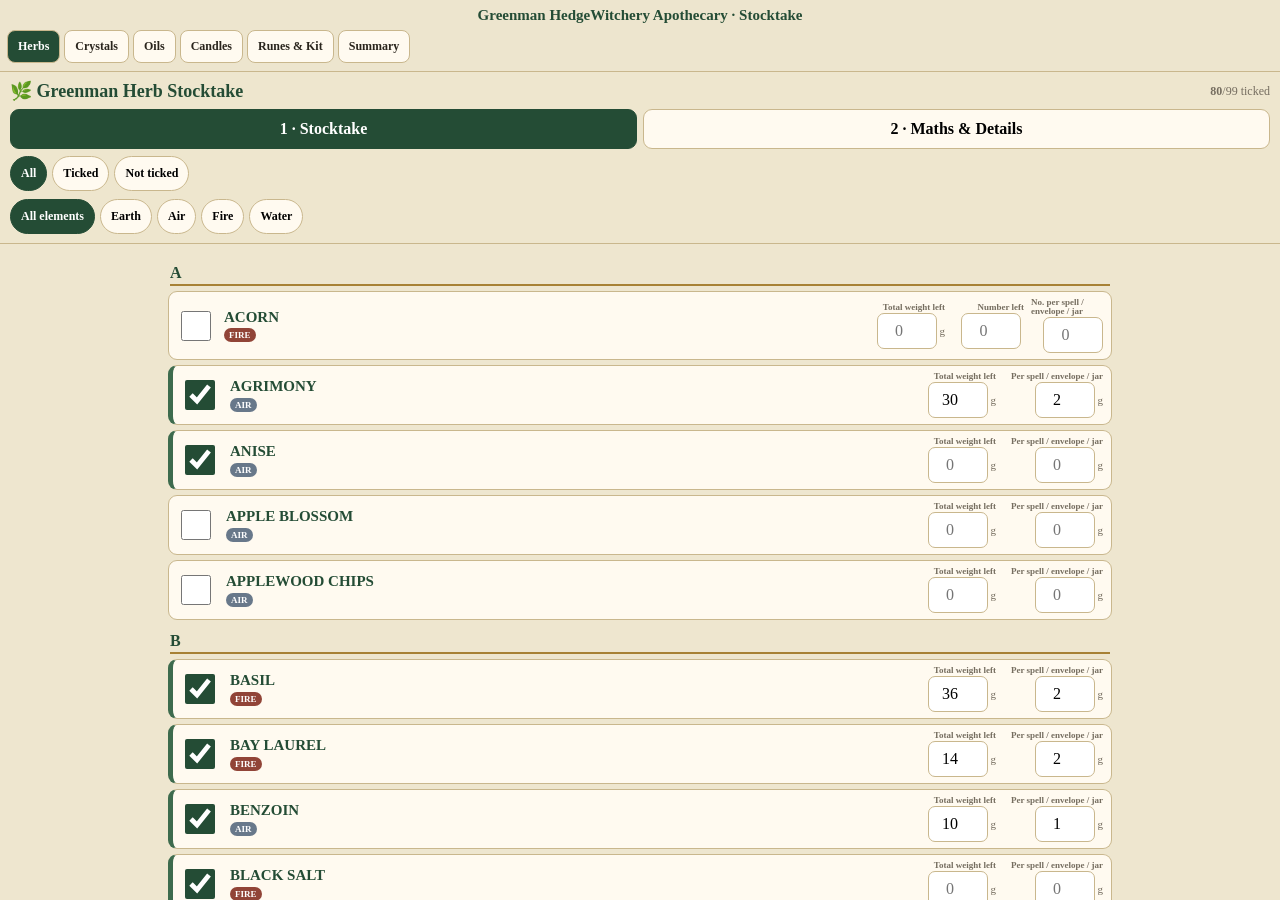
==== stocktake/GREENMAN_HEDGEWITCHERY_APOTHECARY_STOCKTAKE_CORRECT_V8.html @ f311dcf3 "Add corrected Stocktake V8 source" ====
<!doctype html>
<html lang="en"><head>
<meta charset="utf-8">
<meta name="viewport" content="width=device-width,initial-scale=1,viewport-fit=cover">
<title>Greenman HedgeWitchery Apothecary Stocktake</title>
<style>
:root{--bg:#eee6cf;--paper:#fffaf0;--green:#244c35;--line:#c9b78d;--muted:#756d5f}
*{box-sizing:border-box}html,body{height:100%;margin:0;background:var(--bg);font-family:Georgia,serif;color:#29241c}
#outer{height:100%;display:flex;flex-direction:column}
.outerbar{background:#eee6cff7;border-bottom:1px solid var(--line);padding:7px;z-index:30}
.brand{font-weight:bold;color:var(--green);font-size:15px;text-align:center;margin-bottom:6px}
.outertabs{display:flex;gap:4px;overflow-x:auto;padding-bottom:1px}
.outertabs button{flex:0 0 auto;padding:8px 10px;border:1px solid var(--line);border-radius:8px;background:var(--paper);font:700 12px Georgia,serif;color:#29241c}
.outertabs button.on{background:var(--green);color:white}
.framewrap{flex:1;min-height:0}
iframe{border:0;width:100%;height:100%;display:none;background:var(--bg)}
iframe.on{display:block}
#summary{display:none;overflow:auto;height:100%;padding:8px;max-width:1180px;margin:auto;width:100%}
#summary.on{display:block}
.sumhead{position:sticky;top:0;background:var(--bg);padding:3px 0 8px;z-index:5}
.sumhead h2{font-size:18px;color:var(--green);margin:0 0 6px}
.sumfilters{display:flex;gap:5px;overflow:auto}
.sumfilters button{padding:6px 9px;border:1px solid var(--line);border-radius:7px;background:var(--paper);font:700 11px Georgia}
.sumfilters button.on{background:var(--green);color:white}
.valueTotals{display:grid;grid-template-columns:repeat(4,minmax(0,1fr));gap:6px;margin:0 0 8px}
.valueBox{background:var(--paper);border:1px solid var(--line);border-radius:9px;padding:8px}
.valueBox span{display:block;font-size:10px;color:var(--muted)}
.valueBox strong{display:block;color:var(--green);font-size:17px;margin-top:2px}
.valueBox.grand{border:2px solid var(--green)}
.valueBox small{display:block;color:var(--muted);font-size:9px;margin-top:2px}
.tablewrap{overflow:auto;border:1px solid var(--line);border-radius:9px;background:var(--paper)}
table{border-collapse:collapse;width:100%;min-width:980px}
th,td{padding:7px;border-bottom:1px solid #dfd1b1;font-size:12px;text-align:left}
th{background:#e7ddc4;color:var(--green);position:sticky;top:54px;z-index:2}
tr:nth-child(even) td{background:#fbf5e7}
td b{color:var(--green)}
.small{font-size:10px;color:var(--muted)}
.supplier a{color:var(--green);font-weight:bold;text-decoration:none}
@media(max-width:700px){.valueTotals{grid-template-columns:repeat(2,minmax(0,1fr))}}
</style></head><body>
<div id="outer">
 <div class="outerbar">
  <div class="brand">Greenman HedgeWitchery Apothecary · Stocktake</div>
  <div class="outertabs">
   <button class="on" data-page="herbs">Herbs</button>
   <button data-page="crystals">Crystals</button>
   <button data-page="oils">Oils</button>
   <button data-page="candles">Candles</button>
   <button data-page="rest">Runes & Kit</button>
   <button data-page="summary">Summary</button>
  </div>
 </div>
 <div class="framewrap">
  <iframe id="f-herbs" class="on"></iframe>
  <iframe id="f-crystals"></iframe>
  <iframe id="f-oils"></iframe>
  <iframe id="f-candles"></iframe>
  <iframe id="f-rest"></iframe>
  <section id="summary">
   <div class="sumhead"><h2>Stock Summary</h2><div class="sumfilters" id="sumfilters"></div></div>
   <div id="valueTotals" class="valueTotals"></div>
   <div class="tablewrap"><table><thead><tr>
    <th>Item</th><th>Section</th><th>Stock in hand</th><th>Stall stock</th>
    <th>Online stock</th><th>Online spells</th><th>Cost per spell</th><th>Stock value</th><th>Supplier</th>
   </tr></thead><tbody id="sumrows"></tbody></table></div>
  </section>
 </div>
</div>
<script>
const PAGES={"herbs":"[base64]/[base64]/[base64]/IsKjIit2LnRvRml4ZWQoMik6IuKAlCJ9CmZ1bmN0aW9uIHdob2xlKHYpe3JldHVybiBOdW1iZXIuaXNGaW5pdGUodik/[base64]/[base64]/[base64]/[base64]/[base64]/YmFnQ291bnQvdW5pdENvdW50Ok5hTiwKICAgICBzcGVsbENvc3Q6TnVtYmVyLmlzRmluaXRlKGNvc3RQZXJJdGVtKSYmdW5pdENvdW50PjA/Y29zdFBlckl0ZW0qdW5pdENvdW50Ok5hTiwKICAgICBncmFtc1Blckl0ZW0sCiAgICAgZ3JhbXNQZXJTcGVsbDpOdW1iZXIuaXNGaW5pdGUoZ3JhbXNQZXJJdGVtKSYmdW5pdENvdW50PjA/[base64]/[base64]/[base64]/[base64]/[base64]/[base64]/[base64]/[base64]/[base64]/[base64]/TWF0aC5mbG9vcihjLnNwZWxsc1N0b2NrKToiIixOdW1iZXIuaXNGaW5pdGUoYy5zcGVsbHNCYWcpP01hdGguZmxvb3IoYy5zcGVsbHNCYWcpOiIiLAogIE51bWJlci5pc0Zpbml0ZShjLnNwZWxsQ29zdCk/[base64]","crystals":"[base64]/[base64]/[base64]/[base64]/[base64]/[base64]/[base64]/[base64]/[base64]/[base64]/[base64]/[base64]/[base64]/IllFUyI6IiIsYy5uYW1lLGMuZWxlbWVudCxjLmxhdGluLHgud2VpZ2h0TGVmdCx4LmNvdW50TGVmdCx4LmJ1eUNvc3QseC5iYWdXZWlnaHQseC5iYWdDb3VudCwKICBOdW1iZXIuaXNGaW5pdGUoei5jb3N0UGVyRyk/[base64]/[base64]/[base64]","oils":"[base64]/[base64]/[base64]/[base64]/[base64]/[base64]/[base64]/[base64]/TWF0aC5mbG9vcihjLnBvcnRpb25zQm91Z2h0KToiIixOdW1iZXIuaXNGaW5pdGUoYy5jb3N0UG9ydGlvbik/[base64]","candles":"[base64]/[base64]/[base64]/[base64]/[base64]/[base64]","rest":"[base64]/[base64]/[base64]/[base64]/[base64]/[base64]/[base64]"};
function decode64(s){const b=atob(s),a=new Uint8Array(b.length);for(let i=0;i<b.length;i++)a[i]=b.charCodeAt(i);return new TextDecoder().decode(a)}
Object.keys(PAGES).forEach(k=>{const f=document.getElementById('f-'+k),d=f.contentDocument;d.open();d.write(decode64(PAGES[k]));d.close();});

let current='herbs',sumCat='All',syncBusy=false;
const SPLIT_KEY='gm_hw_stocktake_split_v5';
const WILD_KEY='gm_admin_stock_v1';
const WILD_LOG='gm_stock_deduction_log';
let split;try{split=JSON.parse(localStorage.getItem(SPLIT_KEY)||'{}')||{}}catch(e){split={}}
function saveSplit(){localStorage.setItem(SPLIT_KEY,JSON.stringify(split))}
function N(v){const n=parseFloat(v);return Number.isFinite(n)?n:0}
function F(v){const n=parseFloat(v);return Number.isFinite(n)?n:NaN}
function M(v){return Number.isFinite(v)?'£'+v.toFixed(v<0.1?3:2):'—'}
function Q(v,u,extra){if(!Number.isFinite(v))return'—';let s=(Math.round(v*1000)/1000).toLocaleString();return s+(u?' '+u:'')+(extra?' · '+extra:'')}
function norm(s){return String(s||'').toLowerCase().replace(/[^a-z0-9]+/g,' ').trim()}
function wildwoodMode(){try{const m=String(localStorage.getItem('gm_app_mode')||'').toLowerCase();return m==='master'||localStorage.getItem('gm_master_mode')==='1';}catch(e){return false}}
function frameApi(k){try{return document.getElementById('f-'+k).contentWindow.__stockAPI||null}catch(e){return null}}
function readWild(){try{const x=JSON.parse(localStorage.getItem(WILD_KEY)||'{}');return x&&typeof x==='object'?x:{}}catch(e){return {}}}
function writeWild(w){try{localStorage.setItem(WILD_KEY,JSON.stringify(w))}catch(e){}}
function supplierFrom(o){
 const u=o.old_url||o.url||'';let n='';
 if(u.includes('baldwins'))n='G. Baldwin & Co';
 else if(u.includes('bristolbotanicals'))n='Bristol Botanicals';
 else if(u.includes('woodlandherbs'))n='Woodland Herbs';
 else if(u.includes('barnflorist'))n='Barn Florist';
 else if(u.includes('gompels'))n='Gompels';
 else if(u.includes('specialingredients'))n='Special Ingredients';
 else if(u.includes('rockshopwholesale'))n='Rockshop Wholesale';
 else if(u.includes('crystalage'))n='Crystal Age';
 else if(u.includes('cornrigs'))n='Cornrigs';
 else if(u.includes('otherwisetrading'))n='Otherwise Trading';
 else if(u.includes('barnitts'))n='Barnitts';
 else if(u.includes('confettibee'))n='Confetti Bee';
 else if(u.includes('eco-craft'))n='Eco-Craft';
 else if(u.includes('somethingdifferent'))n='Something Different Wholesale';
 else if(u)n='Supplier';
 return{name:n,url:u};
}
function aliases(name,section){
 const a=[name];
 if(section==='Candle')a.push(name+' Candle');
 if(name==='ANISE')a.push('Star Anise','STAR ANISE');
 if(name==='VIOLET LEAVES')a.push('Violet','VIOLET','Violet Leaves');
 if(name==='Tourmalinee Black')a.push('Tourmaline Black','Black Tourmaline');
 if(name==='Copper flakes')a.push('Copper','Native Copper');
 if(name==="Pyrite (Fool's Gold)")a.push('Pyrite','Cocada Pyrite');
 return a;
}
function findWild(group,names){
 const w=readWild(),g=w[group];if(!g||typeof g!=='object')return null;
 for(const nm of names){const k=Object.keys(g).find(x=>norm(x)===norm(nm));if(k!=null&&Number.isFinite(Number(g[k])))return{key:k,value:Number(g[k]),w}}
 return null;
}
function setWild(group,names,v){
 const w=readWild();w[group]=w[group]||{};let k=null;
 for(const nm of names){k=Object.keys(w[group]).find(x=>norm(x)===norm(nm));if(k)break;}
 if(!k)k=names[0];w[group][k]=Math.max(0,Math.floor(v));writeWild(w);return w[group][k];
}

document.querySelectorAll('.outertabs button').forEach(b=>b.onclick=()=>show(b.dataset.page));
function show(p){
 current=p;
 document.querySelectorAll('.outertabs button').forEach(b=>b.classList.toggle('on',b.dataset.page===p));
 document.querySelectorAll('iframe').forEach(f=>f.classList.remove('on'));
 document.getElementById('summary').classList.remove('on');
 if(p==='summary'){document.getElementById('summary').classList.add('on');renderSummary();}
 else document.getElementById('f-'+p).classList.add('on');
}

function collectBase(){
 const out=[];

 const h=frameApi('herbs');
 if(h)h.items().forEach(o=>{
  const x=h.get(o.name),z=h.calc(o.name),isCount=x.mode==='count';
  const total=isCount?F(x.stockCount):F(x.stockG);
  const per=isCount?F(x.unitCount):F(x.envelopeG);
  const sup=supplierFrom(o);
  out.push({
    id:'H:'+o.name,section:'Herb',name:o.name,group:'Herbs',aliases:aliases(o.name,'Herb'),
    total:Number.isFinite(total)?total:0,per:Number.isFinite(per)&&per>0?per:NaN,unit:isCount?'each':'g',
    cost:z&&Number.isFinite(z.spellCost)?z.spellCost:NaN,
    value:z&&Number.isFinite(z.stockValue)?z.stockValue:NaN,
    supplier:sup,setTotal:v=>h.setTotal(o.name,v),kind:'ingredient'
  });
 });

 const c=frameApi('crystals');
 if(c)c.items().forEach(o=>{
  const x=c.get(o.name),z=c.calc(o.name),total=F(x.countLeft),weight=F(x.weightLeft),sup=supplierFrom(o);
  const avg=(Number.isFinite(total)&&total>0&&Number.isFinite(weight))?weight/total:NaN;
  out.push({
    id:'C:'+o.name,section:'Crystal',name:o.name,group:'Crystals',aliases:aliases(o.name,'Crystal'),
    total:Number.isFinite(total)?total:0,per:1,unit:'each',
    stockExtra:Number.isFinite(weight)?Q(weight,'g'):'',
    avg:avg,cost:z&&Number.isFinite(z.costUsedNow)?z.costUsedNow:NaN,
    value:z&&Number.isFinite(z.currentStockValue)?z.currentStockValue:NaN,
    supplier:sup,setTotal:v=>c.setTotal(o.name,v),kind:'ingredient'
  });
 });

 const o=frameApi('oils');
 if(o)o.items().forEach(it=>{
  const x=o.get(it.name),z=o.calc(it.name),total=F(x.leftMl),per=F(x.portionMl),sup=supplierFrom(it);
  const bought=F(x.boughtMl),cost=F(x.oldCost);
  const value=Number.isFinite(total)&&Number.isFinite(bought)&&bought>0&&Number.isFinite(cost)?total*(cost/bought):NaN;
  out.push({
    id:'O:'+it.name,section:'Oil',name:it.name,group:'Oils',aliases:aliases(it.name,'Oil'),
    total:Number.isFinite(total)?total:0,per:Number.isFinite(per)&&per>0?per:NaN,unit:'ml',
    cost:z&&Number.isFinite(z.costPortion)?z.costPortion:NaN,value,supplier:sup,
    setTotal:v=>o.setTotal(it.name,v),kind:'ingredient'
  });
 });

 const ca=frameApi('candles');
 if(ca)ca.items().forEach(it=>{
  const x=ca.get(it.name),z=ca.calc(it.name),total=F(x.count),sp=ca.supplier(it.name);
  out.push({
   id:'D:'+it.name,section:'Candle',name:it.name,group:'Candles',aliases:aliases(it.name,'Candle'),
   total:Number.isFinite(total)?total:0,per:1,unit:'each',
   cost:z&&Number.isFinite(z.each)?z.each:NaN,value:z&&Number.isFinite(z.value)?z.value:NaN,
   supplier:{name:sp[0],url:sp[1]},setTotal:v=>ca.setTotal(it.name,v),kind:'ingredient'
  });
 });

 const rr=frameApi('rest');
 if(rr){
   const use={small:2,large:11,oil2:1,jar:1,bag:1,dish:1,charcoal:3,mailer:1};
   const labels={small:'Small glassine bags 65×65 mm',large:'Large glassine bags 92×68 mm',oil2:'2 ml amber customer bottles',
     jar:'106 ml Zigzag black jar + lid set',bag:'Cream hessian charm bags',dish:'Crystal Witch trinket dishes',
     charcoal:'Charcoal discs',stickers:'57×30 mm thermal sticker rolls',paper:'A4 thermal paper 8 m rolls',
     mailer:'Outer mailer / parcel pack',work100:'100 ml amber bottles with pipettes'};
   rr.items().forEach(it=>{
     if(it.id==='lid')return; // jar row is the complete jar + lid set to avoid double-counting value.
     let total=F(rr.getItem(it.id).qty);
     if(it.id==='jar'){
       const lid=F(rr.getItem('lid').qty);
       if(Number.isFinite(lid))total=Math.min(Number.isFinite(total)?total:0,lid);
     }
     const per=use[it.id], uc=rr.unitCost(it.id), sp=rr.supplier(it.id);
     out.push({
       id:'K:'+it.id,section:'Kit',name:labels[it.id]||it.name,group:'Sundries',aliases:[it.name],
       total:Number.isFinite(total)?total:0,per:Number.isFinite(per)?per:NaN,unit:'each',
       cost:Number.isFinite(uc)&&Number.isFinite(per)?uc*per:NaN,
       value:Number.isFinite(uc)&&Number.isFinite(total)?uc*total:NaN,
       supplier:{name:sp[0],url:sp[1]},
       setTotal:v=>{rr.setItemTotal(it.id,v);if(it.id==='jar')rr.setItemTotal('lid',v);},
       kind:'kit'
     });
   });
   rr.runes().forEach(n=>{
     const total=F(rr.getRune(n).qty);
     out.push({
       id:'R:'+n,section:'Rune',name:n,group:'Runes',aliases:[n],
       total:Number.isFinite(total)?total:0,per:1,unit:'each',cost:0,value:0,
       supplier:{name:'Made by us',url:''},setTotal:v=>rr.setRuneTotal(n,v),kind:'ingredient'
     });
   });
 }
 return out;
}

function applyIngredientSplit(row){
 if(!Number.isFinite(row.per)||row.per<=0){
   row.stall=NaN;row.online=row.total;row.onlineSpells=NaN;return row;
 }
 const available=Math.floor(row.total/row.per+1e-9);
 const target=Math.max(0,Math.min(7,available));
 const rec=split[row.id]||{};
 let fw=findWild(row.group,row.aliases);

 // First use: establish a seven-spell Wildwood pool, but never restore a pool already below 7.
 if(!fw){
   setWild(row.group,row.aliases,target);fw=findWild(row.group,row.aliases);
 }else if(fw.value>7){
   setWild(row.group,row.aliases,target);fw=findWild(row.group,row.aliases);
 }
 let stallSpells=fw?Math.min(target,Math.max(0,fw.value)):target;

 if(rec.lastTotal==null){
   rec.lastTotal=row.total;rec.lastWild=stallSpells;rec.online=Math.max(0,row.total-stallSpells*row.per);
 }else{
   // Manual stocktake change/restock: split again with seven portions to Stall first.
   if(Math.abs(row.total-rec.lastTotal)>1e-7 && !syncBusy){
     const reset=Math.max(0,Math.min(7,Math.floor(row.total/row.per+1e-9)));
     setWild(row.group,row.aliases,reset);stallSpells=reset;
     rec.online=Math.max(0,row.total-reset*row.per);
     rec.lastWild=reset;rec.lastTotal=row.total;
   }
   // Wildwood local stock decrease: reduce physical stock by exactly the same used amount.
   else if(wildwoodMode() && stallSpells<Number(rec.lastWild||0) && !syncBusy){
     const used=(Number(rec.lastWild||0)-stallSpells)*row.per;
     const newTotal=Math.max(0,row.total-used);
     syncBusy=true;try{row.setTotal(newTotal)}finally{syncBusy=false}
     row.total=newTotal;rec.lastTotal=newTotal;rec.lastWild=stallSpells;
     // rec.online deliberately stays unchanged.
   }
   else{
     rec.lastWild=stallSpells;rec.lastTotal=row.total;
     if(!Number.isFinite(Number(rec.online)))rec.online=Math.max(0,row.total-stallSpells*row.per);
   }
 }
 split[row.id]=rec;saveSplit();
 row.stallSpells=stallSpells;
 row.stall=stallSpells*row.per;
 row.online=Math.max(0,Number(rec.online));
 row.onlineSpells=Math.floor(row.online/row.per+1e-9);
 if(row.section==='Crystal'&&Number.isFinite(row.avg)){
   row.stallExtra=Q(row.stall*row.avg,'g');row.onlineExtra=Q(row.online*row.avg,'g');
 }
 return row;
}

function applyKitSplit(row){
 const rec=split[row.id]||{};
 if(!Number.isFinite(row.per)||row.per<=0){
   row.stall=NaN;row.online=NaN;row.onlineSpells=NaN;return row;
 }
 const target=Math.max(0,Math.min(7,Math.floor(row.total/row.per+1e-9)));
 if(rec.lastTotal==null){
   rec.stallSpells=target;rec.online=Math.max(0,row.total-target*row.per);rec.lastTotal=row.total;
 }else if(Math.abs(row.total-rec.lastTotal)>1e-7 && !syncBusy){
   // Manual stocktake edit/restock resets this local Stall reserve to seven.
   rec.stallSpells=target;rec.online=Math.max(0,row.total-target*row.per);rec.lastTotal=row.total;
 }
 const stallSpells=Math.max(0,Math.min(Number(rec.stallSpells||0),Math.floor(row.total/row.per+1e-9)));
 rec.stallSpells=stallSpells;split[row.id]=rec;saveSplit();
 row.stallSpells=stallSpells;row.stall=stallSpells*row.per;row.online=Math.max(0,Number(rec.online||0));
 row.onlineSpells=Math.floor(row.online/row.per+1e-9);return row;
}

function collect(){
 return collectBase().map(r=>r.kind==='ingredient'?applyIngredientSplit(r):applyKitSplit(r));
}

function processNewWildwoodLogs(){
 if(!wildwoodMode())return;
 let logs=[];try{logs=JSON.parse(localStorage.getItem(WILD_LOG)||'[]');if(!Array.isArray(logs))logs=[]}catch(e){logs=[]}
 if(!split.__wildLogPrimed){
   split.__seenLogs=logs.map(x=>String(x.id||x.createdAt||'')).filter(Boolean).slice(-1500);
   split.__wildLogPrimed=true;saveSplit();return;
 }
 const seen=new Set(split.__seenLogs||[]), rr=frameApi('rest');if(!rr)return;
 let changed=false;
 for(const log of logs){
   const id=String(log.id||log.createdAt||'');if(!id||seen.has(id))continue;
   const items=Array.isArray(log.items)?log.items:[];
   const herbs=items.filter(x=>String(x.group||'')==='Herbs').length;
   const sundry=items.find(x=>String(x.group||'')==='Sundries');
   const dec=(itemId,q)=>{
     const st=rr.getItem(itemId),before=N(st.qty),after=Math.max(0,before-q);
     rr.setItemTotal(itemId,after);
     const rec=split['K:'+itemId]||{};
     if(Number.isFinite(Number(rec.stallSpells))){
       const per={small:2,large:11,oil2:1,jar:1,bag:1,dish:1,charcoal:3}[itemId];
       if(per)rec.stallSpells=Math.max(0,Number(rec.stallSpells)-q/per);
     }
     rec.lastTotal=after;split['K:'+itemId]=rec;
   };
   dec('small',2);
   if(herbs>0)dec('large',herbs);
   dec('oil2',1);
   if(sundry){
     const n=norm(sundry.name);
     if(n===norm('Spell Jar')){dec('jar',1);dec('lid',1);}
     else if(n.includes('charm bag'))dec('bag',1);
     else if(n===norm('Charcoal Disk Pack of 3')){dec('charcoal',3);dec('dish',1);}
   }
   seen.add(id);changed=true;
 }
 if(changed){split.__seenLogs=Array.from(seen).slice(-1500);saveSplit();rr.refresh();}
}

function fmt(row,which){
 const v=row[which];if(!Number.isFinite(v))return'—';
 let extra='';
 if(which==='total')extra=row.stockExtra||'';
 if(which==='stall')extra=row.stallExtra||'';
 if(which==='online')extra=row.onlineExtra||'';
 return Q(v,row.unit,extra);
}
function renderFilters(rows){
 const cats=['All','Herb','Crystal','Oil','Candle','Rune','Kit'];
 sumfilters.innerHTML=cats.map(c=>`<button class="${c===sumCat?'on':''}" onclick="sumCat='${c}';renderSummary()">${c==='All'?'All':c+(c==='Herb'?'s':c==='Crystal'?'s':c==='Oil'?'s':c==='Candle'?'s':c==='Rune'?'s':' / Consumables')}</button>`).join('');
}
function renderSummary(){
 processNewWildwoodLogs();
 let all=collect();renderFilters(all);
 const groups=['Herb','Crystal','Oil','Candle','Rune','Kit'];
 const labels={Herb:'Herbs',Crystal:'Crystals',Oil:'Oils',Candle:'Candles',Rune:'Runes',Kit:'Kit / Consumables'};
 const totals={},missing={};
 groups.forEach(g=>{
   const rows=all.filter(r=>r.section===g&&r.total>0);
   totals[g]=rows.filter(r=>Number.isFinite(r.value)).reduce((a,r)=>a+r.value,0);
   missing[g]=rows.filter(r=>!Number.isFinite(r.value)).length;
 });
 const grand=groups.reduce((a,g)=>a+totals[g],0),missingAll=groups.reduce((a,g)=>a+missing[g],0);
 valueTotals.innerHTML=groups.map(g=>`<div class="valueBox"><span>${labels[g]} stock value</span><strong>${M(totals[g])}</strong>${missing[g]?`<small>${missing[g]} unpriced stock item${missing[g]===1?'':'s'} not included</small>`:''}</div>`).join('')+
 `<div class="valueBox grand"><span>Total Stock Value</span><strong>${M(grand)}</strong>${missingAll?`<small>${missingAll} unpriced stock item${missingAll===1?'':'s'} not included</small>`:''}</div>`;
 let rows=sumCat==='All'?all:all.filter(r=>r.section===sumCat);
 sumrows.innerHTML=rows.map(r=>`<tr>
  <td><b>${r.name}</b></td><td>${r.section}</td>
  <td>${fmt(r,'total')}</td><td>${fmt(r,'stall')}</td><td>${fmt(r,'online')}</td>
  <td>${Number.isFinite(r.onlineSpells)?r.onlineSpells:'—'}</td>
  <td>${M(r.cost)}</td><td>${M(r.value)}</td>
  <td class="supplier">${r.supplier.name||'—'}${r.supplier.url?` · <a href="${r.supplier.url}" target="_blank" rel="noopener">supplier</a>`:''}</td>
 </tr>`).join('');
}

// One normalized place for the eventual shared Web + Android Supabase online stock.
window.GM_STOCKTAKE_ONLINE_EXPORT=function(){
 return collect().map(r=>({
   stock_id:r.id,item:r.name,section:r.section,
   online_amount:Number.isFinite(r.online)?r.online:null,
   unit:r.unit,online_spells:Number.isFinite(r.onlineSpells)?r.onlineSpells:null,
   cost_per_spell:Number.isFinite(r.cost)?r.cost:null,
   stock_value:Number.isFinite(r.value)?r.value:null,
   aliases:r.aliases||[]
 }));
};
window.GM_STOCKTAKE_STALL_EXPORT=function(){
 return collect().map(r=>({
   stock_id:r.id,item:r.name,section:r.section,
   stall_amount:Number.isFinite(r.stall)?r.stall:null,
   stall_spells:Number.isFinite(r.stallSpells)?r.stallSpells:null,
   unit:r.unit,aliases:r.aliases||[]
 }));
};

setInterval(()=>{if(current==='summary')renderSummary();else if(wildwoodMode()){processNewWildwoodLogs();collect();}},1400);
</script></body></html>
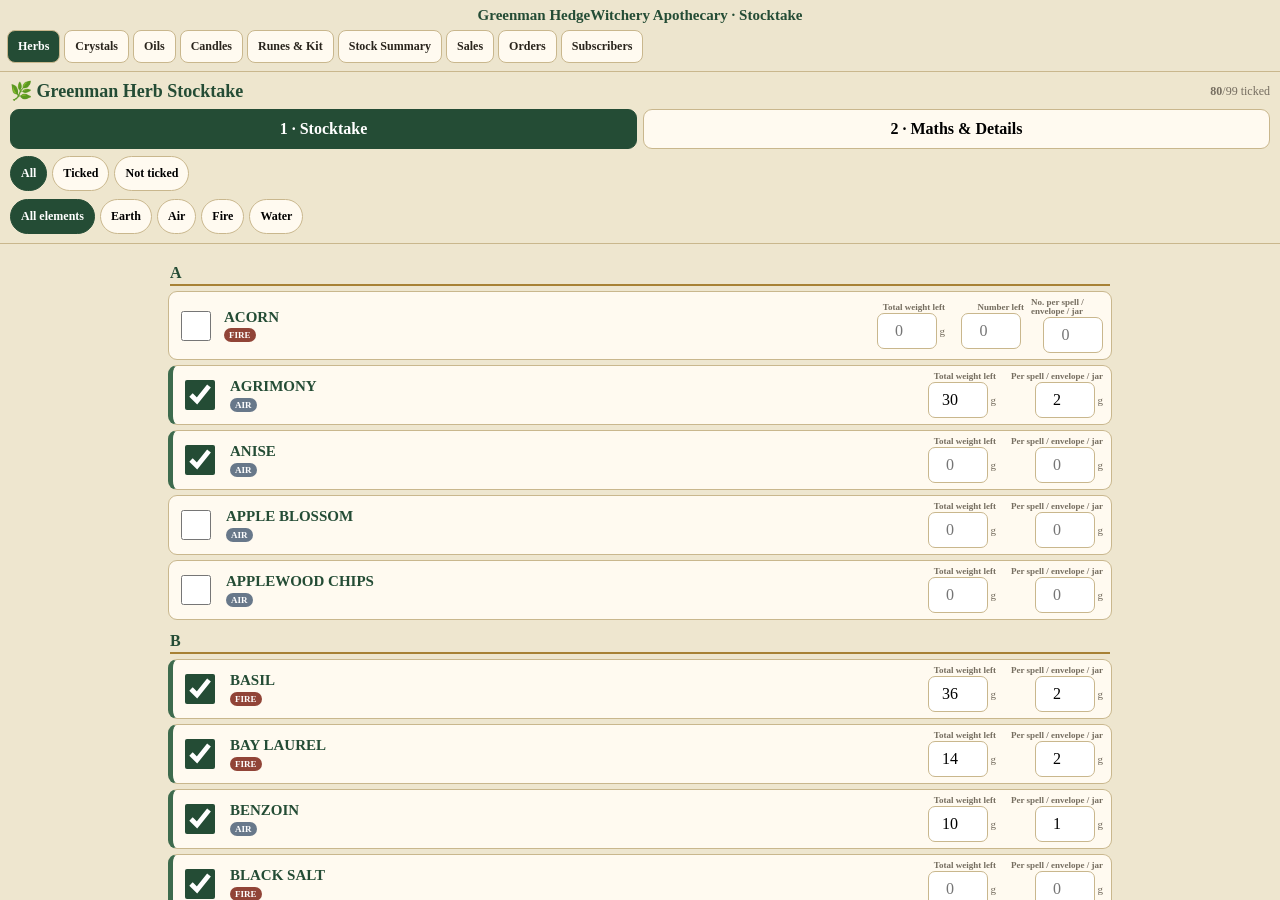
==== commit 8d640f03: "Add Stocktake sales orders subscribers and manual Wildwood stock" ====
--- a/stocktake/GREENMAN_HEDGEWITCHERY_APOTHECARY_STOCKTAKE_CORRECT_V8.html
+++ b/stocktake/GREENMAN_HEDGEWITCHERY_APOTHECARY_STOCKTAKE_CORRECT_V8.html
@@ -37,6 +37,29 @@
 .small{font-size:10px;color:var(--muted)}
 .supplier a{color:var(--green);font-weight:bold;text-decoration:none}
 @media(max-width:700px){.valueTotals{grid-template-columns:repeat(2,minmax(0,1fr))}}
+
+.backoffice{display:none;overflow:auto;height:100%;padding:8px;max-width:1180px;margin:auto;width:100%}
+.backoffice.on{display:block}
+.bohead{position:sticky;top:0;background:var(--bg);padding:3px 0 8px;z-index:5}
+.bohead h2{font-size:18px;color:var(--green);margin:0 0 6px}
+.bocards{display:grid;grid-template-columns:repeat(4,minmax(0,1fr));gap:6px;margin-bottom:8px}
+.bocard{background:var(--paper);border:1px solid var(--line);border-radius:9px;padding:9px}
+.bocard span{display:block;font-size:10px;color:var(--muted)}
+.bocard strong{display:block;color:var(--green);font-size:18px;margin-top:2px}
+.boorder{background:var(--paper);border:1px solid var(--line);border-radius:10px;padding:10px;margin:8px 0}
+.boorder.waiting{border-left:6px solid #9a642c}
+.boorder.dispatched{border-left:6px solid var(--green)}
+.borow{display:flex;gap:7px;flex-wrap:wrap;align-items:center;margin-top:7px}
+.borow button,.borow select,.borow input,.boaction{min-height:38px;border:1px solid var(--line);border-radius:8px;background:#fffaf0;padding:7px 9px;font:700 11px Georgia,serif}
+.borow button.primary,.boaction.primary{background:var(--green);color:#fff;border-color:var(--green)}
+.borow input{font-family:Arial,sans-serif;min-width:180px}
+.boaddress{line-height:1.45;margin:6px 0}
+.bonote{font-size:11px;color:var(--muted);line-height:1.4}
+.bowarn{background:#fff0d8;border:1px solid #cfaa62;border-radius:8px;padding:7px;margin-top:7px;font-size:11px}
+.discountbox{background:var(--paper);border:2px solid var(--green);border-radius:10px;padding:10px;margin-bottom:9px}
+.discountbox input{width:100px;height:38px;border:1px solid var(--line);border-radius:7px;padding:6px}
+#gmPrintFrame{position:fixed;left:-10000px;top:0;width:57mm;height:90mm;border:0}
+@media(max-width:700px){.bocards{grid-template-columns:repeat(2,minmax(0,1fr))}.borow>*{flex:1 1 140px}}
 </style></head><body>
 <div id="outer">
  <div class="outerbar">
@@ -47,7 +70,10 @@
    <button data-page="oils">Oils</button>
    <button data-page="candles">Candles</button>
    <button data-page="rest">Runes & Kit</button>
-   <button data-page="summary">Summary</button>
+   <button data-page="summary">Stock Summary</button>
+   <button data-page="sales">Sales</button>
+   <button data-page="orders">Orders</button>
+   <button data-page="subscribers">Subscribers</button>
   </div>
  </div>
  <div class="framewrap">
@@ -57,13 +83,29 @@
   <iframe id="f-candles"></iframe>
   <iframe id="f-rest"></iframe>
   <section id="summary">
-   <div class="sumhead"><h2>Stock Summary</h2><div class="sumfilters" id="sumfilters"></div></div>
+   <div class="sumhead"><h2>Stock Summary</h2><div class="sumfilters" id="sumfilters"></div><div class="borow"><button id="gmRestock7" class="primary" type="button">RESTOCK ALL WILDWOOD TO 7</button><span class="bonote">Only moves stock when you press it. Wildwood never refills itself.</span></div></div>
    <div id="valueTotals" class="valueTotals"></div>
    <div class="tablewrap"><table><thead><tr>
     <th>Item</th><th>Section</th><th>Stock in hand</th><th>Stall stock</th>
     <th>Online stock</th><th>Online spells</th><th>Cost per spell</th><th>Stock value</th><th>Supplier</th>
    </tr></thead><tbody id="sumrows"></tbody></table></div>
   </section>
+  <section id="sales" class="backoffice">
+   <div class="bohead"><h2>Sales, Costs & Profit</h2><div class="borow"><button class="primary" onclick="gmBackRefresh(true)">REFRESH SALES</button></div></div>
+   <div id="gmSalesCards" class="bocards"></div>
+   <div id="gmSalesBody"></div>
+  </section>
+  <section id="orders" class="backoffice">
+   <div class="bohead"><h2>Orders</h2><div class="borow"><button class="primary" onclick="gmBackRefresh(true)">REFRESH ORDERS</button></div></div>
+   <div id="gmOrdersBody"></div>
+  </section>
+  <section id="subscribers" class="backoffice">
+   <div class="bohead"><h2>Subscribers</h2><div class="borow"><button class="primary" onclick="gmBackRefresh(true)">REFRESH SUBSCRIBERS</button></div></div>
+   <div class="discountbox"><b>Subscriber spell-kit discount</b><p class="bonote">Variable setting. Leave blank or set 0 to turn the discount off until you decide the amount.</p><div class="borow"><input id="gmDiscountPct" type="number" min="0" max="99.99" step="0.25" placeholder="%"><button class="primary" onclick="gmSaveDiscount()">SAVE DISCOUNT</button><span id="gmDiscountState" class="bonote"></span></div></div>
+   <div id="gmSubscriberCards" class="bocards"></div>
+   <div id="gmSubscribersBody"></div>
+  </section>
+  <iframe id="gmPrintFrame" title="57 mm address label"></iframe>
  </div>
 </div>
 <script>
@@ -130,10 +172,11 @@
 function show(p){
  current=p;
  document.querySelectorAll('.outertabs button').forEach(b=>b.classList.toggle('on',b.dataset.page===p));
- document.querySelectorAll('iframe').forEach(f=>f.classList.remove('on'));
- document.getElementById('summary').classList.remove('on');
- if(p==='summary'){document.getElementById('summary').classList.add('on');renderSummary();}
- else document.getElementById('f-'+p).classList.add('on');
+ document.querySelectorAll('iframe[id^="f-"]').forEach(f=>f.classList.remove('on'));
+ document.querySelectorAll('#summary,.backoffice').forEach(x=>x.classList.remove('on'));
+ if(p==='summary'){document.getElementById('summary').classList.add('on');renderSummary();return;}
+ if(p==='sales'||p==='orders'||p==='subscribers'){document.getElementById(p).classList.add('on');setTimeout(()=>gmBackRefresh(false),0);return;}
+ const f=document.getElementById('f-'+p);if(f)f.classList.add('on');
 }
 
 function collectBase(){
@@ -226,6 +269,19 @@
      });
    });
  }
+ for(const row of out){
+   let have=true;
+   try{
+     if(row.section==='Herb')have=!!frameApi('herbs').get(row.name).have;
+     else if(row.section==='Crystal')have=!!frameApi('crystals').get(row.name).have;
+     else if(row.section==='Oil')have=!!frameApi('oils').get(row.name).have;
+     else if(row.section==='Candle')have=!!frameApi('candles').get(row.name).have;
+     else if(row.section==='Rune')have=!!frameApi('rest').getRune(row.name).have;
+     else if(row.section==='Kit')have=!!frameApi('rest').getItem(String(row.id).replace(/^K:/,'')).have;
+   }catch(e){}
+   row.have=have;
+   if(!have)row.total=0;
+ }
  return out;
 }
 
@@ -233,45 +289,34 @@
  if(!Number.isFinite(row.per)||row.per<=0){
    row.stall=NaN;row.online=row.total;row.onlineSpells=NaN;return row;
  }
- const available=Math.floor(row.total/row.per+1e-9);
- const target=Math.max(0,Math.min(7,available));
  const rec=split[row.id]||{};
  let fw=findWild(row.group,row.aliases);
-
- // First use: establish a seven-spell Wildwood pool, but never restore a pool already below 7.
- if(!fw){
-   setWild(row.group,row.aliases,target);fw=findWild(row.group,row.aliases);
- }else if(fw.value>7){
-   setWild(row.group,row.aliases,target);fw=findWild(row.group,row.aliases);
- }
- let stallSpells=fw?Math.min(target,Math.max(0,fw.value)):target;
+ let stallSpells=fw?Math.max(0,Number(fw.value)||0):0;
+ const maxPhysical=Math.max(0,Math.floor(row.total/row.per+1e-9));
+ stallSpells=Math.min(stallSpells,maxPhysical);
 
  if(rec.lastTotal==null){
    rec.lastTotal=row.total;rec.lastWild=stallSpells;rec.online=Math.max(0,row.total-stallSpells*row.per);
+ }else if(Math.abs(row.total-Number(rec.lastTotal||0))>1e-7 && !syncBusy){
+   // A physical stocktake/restock changes Online only. Wildwood is never auto-refilled.
+   rec.online=Math.max(0,row.total-stallSpells*row.per);
+   rec.lastTotal=row.total;rec.lastWild=stallSpells;
+ }else if(wildwoodMode() && stallSpells<Number(rec.lastWild||0) && !syncBusy){
+   // A Stall sale consumes physical stock but never borrows from Online.
+   const used=(Number(rec.lastWild||0)-stallSpells)*row.per;
+   const newTotal=Math.max(0,row.total-used);
+   syncBusy=true;try{row.setTotal(newTotal)}finally{syncBusy=false}
+   row.total=newTotal;rec.lastTotal=newTotal;rec.lastWild=stallSpells;
+ }else if(stallSpells>Number(rec.lastWild||0) && !syncBusy){
+   // A manual Stall increase is an explicit transfer; reduce Online, never automatic.
+   rec.online=Math.max(0,row.total-stallSpells*row.per);
+   rec.lastTotal=row.total;rec.lastWild=stallSpells;
  }else{
-   // Manual stocktake change/restock: split again with seven portions to Stall first.
-   if(Math.abs(row.total-rec.lastTotal)>1e-7 && !syncBusy){
-     const reset=Math.max(0,Math.min(7,Math.floor(row.total/row.per+1e-9)));
-     setWild(row.group,row.aliases,reset);stallSpells=reset;
-     rec.online=Math.max(0,row.total-reset*row.per);
-     rec.lastWild=reset;rec.lastTotal=row.total;
-   }
-   // Wildwood local stock decrease: reduce physical stock by exactly the same used amount.
-   else if(wildwoodMode() && stallSpells<Number(rec.lastWild||0) && !syncBusy){
-     const used=(Number(rec.lastWild||0)-stallSpells)*row.per;
-     const newTotal=Math.max(0,row.total-used);
-     syncBusy=true;try{row.setTotal(newTotal)}finally{syncBusy=false}
-     row.total=newTotal;rec.lastTotal=newTotal;rec.lastWild=stallSpells;
-     // rec.online deliberately stays unchanged.
-   }
-   else{
-     rec.lastWild=stallSpells;rec.lastTotal=row.total;
-     if(!Number.isFinite(Number(rec.online)))rec.online=Math.max(0,row.total-stallSpells*row.per);
-   }
+   rec.lastWild=stallSpells;rec.lastTotal=row.total;
+   if(!Number.isFinite(Number(rec.online)))rec.online=Math.max(0,row.total-stallSpells*row.per);
  }
  split[row.id]=rec;saveSplit();
- row.stallSpells=stallSpells;
- row.stall=stallSpells*row.per;
+ row.stallSpells=stallSpells;row.stall=stallSpells*row.per;
  row.online=Math.max(0,Number(rec.online));
  row.onlineSpells=Math.floor(row.online/row.per+1e-9);
  if(row.section==='Crystal'&&Number.isFinite(row.avg)){
@@ -285,17 +330,19 @@
  if(!Number.isFinite(row.per)||row.per<=0){
    row.stall=NaN;row.online=NaN;row.onlineSpells=NaN;return row;
  }
- const target=Math.max(0,Math.min(7,Math.floor(row.total/row.per+1e-9)));
+ const maxPhysical=Math.max(0,Math.floor(row.total/row.per+1e-9));
+ let stallSpells=Math.max(0,Math.min(Number(rec.stallSpells||0),maxPhysical));
  if(rec.lastTotal==null){
-   rec.stallSpells=target;rec.online=Math.max(0,row.total-target*row.per);rec.lastTotal=row.total;
- }else if(Math.abs(row.total-rec.lastTotal)>1e-7 && !syncBusy){
-   // Manual stocktake edit/restock resets this local Stall reserve to seven.
-   rec.stallSpells=target;rec.online=Math.max(0,row.total-target*row.per);rec.lastTotal=row.total;
- }
- const stallSpells=Math.max(0,Math.min(Number(rec.stallSpells||0),Math.floor(row.total/row.per+1e-9)));
+   rec.online=Math.max(0,row.total-stallSpells*row.per);rec.lastTotal=row.total;
+ }else if(Math.abs(row.total-Number(rec.lastTotal||0))>1e-7&&!syncBusy){
+   // Restock/correction changes Online only; do not refill the Stall reserve.
+   rec.online=Math.max(0,row.total-stallSpells*row.per);rec.lastTotal=row.total;
+ }
  rec.stallSpells=stallSpells;split[row.id]=rec;saveSplit();
- row.stallSpells=stallSpells;row.stall=stallSpells*row.per;row.online=Math.max(0,Number(rec.online||0));
- row.onlineSpells=Math.floor(row.online/row.per+1e-9);return row;
+ row.stallSpells=stallSpells;row.stall=stallSpells*row.per;
+ row.online=Math.max(0,Number(rec.online||0));
+ row.onlineSpells=Math.floor(row.online/row.per+1e-9);
+ return row;
 }
 
 function collect(){
@@ -380,8 +427,8 @@
 window.GM_STOCKTAKE_ONLINE_EXPORT=function(){
  return collect().map(r=>({
    stock_id:r.id,item:r.name,section:r.section,
-   online_amount:Number.isFinite(r.online)?r.online:null,
-   unit:r.unit,online_spells:Number.isFinite(r.onlineSpells)?r.onlineSpells:null,
+   online_amount:r.have===false?0:(Number.isFinite(r.online)?r.online:null),
+   unit:r.unit,online_spells:r.have===false?0:(Number.isFinite(r.onlineSpells)?r.onlineSpells:null),
    cost_per_spell:Number.isFinite(r.cost)?r.cost:null,
    stock_value:Number.isFinite(r.value)?r.value:null,
    aliases:r.aliases||[]
@@ -396,5 +443,136 @@
  }));
 };
 
+
+let gmBackData=null,gmBackBusy=false;
+function gmE(v){return String(v==null?'':v).replace(/[&<>"']/g,function(c){return {'&':'&amp;','<':'&lt;','>':'&gt;','"':'&quot;',"'":'&#039;'}[c]})}
+function gmP(p){return '£'+((Number(p)||0)/100).toFixed(2)}
+function gmDate(v){if(!v)return '—';try{return new Date(v).toLocaleString()}catch(e){return String(v)}}
+function gmAddr(o){const a=o&&o.shipping_address||{};return [a.address_line_1,a.address_line_2,a.admin_area_2,a.admin_area_1,a.postal_code].filter(Boolean).map(gmE).join('<br>')}
+function gmOrderItems(id){return gmBackData?(gmBackData.order_items||[]).filter(x=>String(x.order_id)===String(id)):[]}
+function gmOrderBacks(id){return gmBackData?(gmBackData.backorders||[]).filter(x=>String(x.order_id)===String(id)&&x.status!=='cancelled'&&x.status!=='fulfilled'):[]}
+
+function gmRestockAllWildwoodTo7(){
+ const rows=collectBase();
+ for(const row of rows){
+   if(!Number.isFinite(row.per)||row.per<=0)continue;
+   const n=Math.max(0,Math.min(7,Math.floor(row.total/row.per+1e-9)));
+   if(row.kind==='ingredient'){
+     setWild(row.group,row.aliases,n);
+     const rec=split[row.id]||{};rec.lastWild=n;rec.lastTotal=row.total;rec.online=Math.max(0,row.total-n*row.per);split[row.id]=rec;
+   }else{
+     const rec=split[row.id]||{};rec.stallSpells=n;rec.lastTotal=row.total;rec.online=Math.max(0,row.total-n*row.per);split[row.id]=rec;
+   }
+ }
+ saveSplit();renderSummary();gmMsg('Wildwood was restocked to 7 where physical stock allows. Online stock was not used automatically.',false);
+ try{if(localStorage.getItem(GM_DEVICE_KEY))gmStallCloudSync(false)}catch(e){}
+}
+document.getElementById('gmRestock7').onclick=gmRestockAllWildwoodTo7;
+
+async function gmBackRefresh(force){
+ if(gmBackBusy)return;
+ if(gmBackData&&!force){gmRenderBack();return}
+ gmBackBusy=true;gmMsg('Loading private back-office…',false);
+ try{gmBackData=await gmApi('dashboard',{},true);gmRenderBack();gmMsg('Back-office loaded.',false)}
+ catch(e){gmMsg(String(e.message||e),true)}
+ finally{gmBackBusy=false}
+}
+function gmRenderBack(){gmRenderSales();gmRenderOrders();gmRenderSubscribers()}
+
+function gmRenderSales(){
+ if(!gmBackData)return;
+ const orders=(gmBackData.orders||[]).filter(o=>o.payment_status==='paid');
+ const now=new Date(),monthStart=new Date(now.getFullYear(),now.getMonth(),1).getTime(),todayStart=new Date(now.getFullYear(),now.getMonth(),now.getDate()).getTime();
+ const calc=function(rows){
+   return {
+    count:rows.length,
+    revenue:rows.reduce((n,o)=>n+Number(o.total_pence||0),0),
+    itemCost:rows.reduce((n,o)=>n+Number(o.item_cost_snapshot_pence||0),0),
+    fees:rows.reduce((n,o)=>n+Number(o.payment_fee_pence||0),0),
+    postage:rows.reduce((n,o)=>n+Number(o.postage_cost_pence||0),0),
+    profit:rows.reduce((n,o)=>n+Number(o.profit_snapshot_pence||0),0),
+    incomplete:rows.filter(o=>!o.cost_snapshot_complete).length
+   };
+ };
+ const day=calc(orders.filter(o=>Date.parse(o.created_at)>=todayStart));
+ const month=calc(orders.filter(o=>Date.parse(o.created_at)>=monthStart));
+ const all=calc(orders);
+ const sp=(gmBackData.subscription_payments||[]).filter(x=>x.status==='COMPLETED');
+ const subIncome=sp.reduce((n,x)=>n+Number(x.amount_pence||0),0);
+ document.getElementById('gmSalesCards').innerHTML=
+   '<div class="bocard"><span>Today · sales</span><strong>'+day.count+'</strong><span>'+gmP(day.revenue)+'</span></div>'+
+   '<div class="bocard"><span>This month · revenue</span><strong>'+gmP(month.revenue)+'</strong><span>'+month.count+' paid orders</span></div>'+
+   '<div class="bocard"><span>This month · known profit</span><strong>'+gmP(month.profit)+'</strong><span>'+(month.incomplete?month.incomplete+' order(s) need full costs':'cost snapshots complete')+'</span></div>'+
+   '<div class="bocard"><span>Subscription income</span><strong>'+gmP(subIncome)+'</strong><span>'+sp.length+' confirmed payment(s)</span></div>';
+ document.getElementById('gmSalesBody').innerHTML=
+   '<div class="tablewrap"><table><thead><tr><th>Period</th><th>Orders</th><th>Revenue</th><th>Item cost</th><th>Postage cost</th><th>Payment fees</th><th>Known profit</th><th>Incomplete costs</th></tr></thead><tbody>'+
+   [['Today',day],['This month',month],['All time',all]].map(function(x){const z=x[1];return '<tr><td><b>'+x[0]+'</b></td><td>'+z.count+'</td><td>'+gmP(z.revenue)+'</td><td>'+gmP(z.itemCost)+'</td><td>'+gmP(z.postage)+'</td><td>'+gmP(z.fees)+'</td><td>'+gmP(z.profit)+'</td><td>'+z.incomplete+'</td></tr>'}).join('')+
+   '</tbody></table></div>';
+}
+function gmBackorderText(o){
+ const backs=gmOrderBacks(o.id);if(!backs.length)return '';
+ const items=gmOrderItems(o.id);
+ const names=backs.map(function(b){const it=items.find(x=>Number(x.stock_item_id)===Number(b.stock_item_id));return (it&&it.item_name?it.item_name:'Stock item')+' · '+Number(b.quantity_needed||0)+' '+gmE(b.unit||'')}).join('<br>');
+ return '<div class="bowarn"><b>Waiting for stock</b><br>'+names+'</div>';
+}
+function gmRenderOrders(){
+ if(!gmBackData)return;
+ const orders=gmBackData.orders||[];
+ const body=document.getElementById('gmOrdersBody');
+ if(!orders.length){body.innerHTML='<p class="bonote">No orders yet.</p>';return}
+ body.innerHTML=orders.map(function(o){
+   const st=String(o.fulfilment_status||'new'),paid=o.payment_status==='paid';
+   const cost=o.cost_snapshot_complete?gmP(o.item_cost_snapshot_pence):'incomplete';
+   const profit=o.cost_snapshot_complete?gmP(o.profit_snapshot_pence):'incomplete';
+   const addr='<div class="boaddress"><b>'+gmE(o.shipping_name||'')+'</b><br>'+gmAddr(o)+'</div>';
+   const tracking=o.tracking_number?'<div class="bonote"><b>'+gmE(o.tracking_service||'')+'</b> · '+gmE(o.tracking_number)+'</div>':'';
+   const controls=paid&&st!=='dispatched'
+    ?'<div class="borow"><button onclick="gmSetOrderStatus(\''+o.id+'\',\'gathering\')">GATHERING</button><button onclick="gmSetOrderStatus(\''+o.id+'\',\'ready_to_post\')">READY TO POST</button><button onclick="gmPrintAddressLabel(\''+o.id+'\')">PRINT ADDRESS LABEL</button></div>'+
+     '<div class="borow"><select id="svc-'+o.id+'"><option>Royal Mail Tracked 48 with Signature</option><option>Royal Mail Tracked 24 with Signature</option></select><input id="trk-'+o.id+'" placeholder="Tracking number"><button class="primary" onclick="gmDispatchOrder(\''+o.id+'\')">MARK AS POSTED + SEND EMAIL</button></div>'
+    :'<div class="borow">'+(paid?'<button onclick="gmPrintAddressLabel(\''+o.id+'\')">PRINT ADDRESS LABEL</button>':'')+'</div>';
+   return '<div class="boorder '+(st==='waiting_for_stock'?'waiting ':st==='dispatched'?'dispatched ':'')+'"><div><b>'+gmE(o.spell_name||'Spell order')+'</b> · '+gmP(o.total_pence)+' · '+gmE(o.payment_status||'')+'</div><div class="bonote">Order '+gmE(o.id)+' · '+gmDate(o.created_at)+' · <b>'+gmE(st.replaceAll('_',' '))+'</b></div>'+addr+gmBackorderText(o)+tracking+'<div class="bonote">Item cost: '+cost+' · Payment fee: '+gmP(o.payment_fee_pence)+' · Postage cost: '+gmP(o.postage_cost_pence)+' · Profit: '+profit+'</div>'+controls+'</div>';
+ }).join('');
+}
+async function gmSetOrderStatus(id,status){
+ try{await gmApi('set_order_status',{order_id:id,status:status},true);await gmBackRefresh(true)}
+ catch(e){gmMsg(String(e.message||e),true)}
+}
+async function gmDispatchOrder(id){
+ const service=document.getElementById('svc-'+id).value,tracking=document.getElementById('trk-'+id).value.trim();
+ if(!tracking){gmMsg('Enter the Royal Mail tracking number first.',true);return}
+ try{
+   const d=await gmApi('dispatch_order',{order_id:id,tracking_service:service,tracking_number:tracking},true);
+   gmMsg(d.email&&d.email.sent?'Order marked posted and dispatch email sent.':'Order marked posted. The customer email needs checking.',!(d.email&&d.email.sent));
+   await gmBackRefresh(true);
+ }catch(e){gmMsg(String(e.message||e),true)}
+}
+function gmPrintAddressLabel(id){
+ if(!gmBackData)return;
+ const o=(gmBackData.orders||[]).find(x=>String(x.id)===String(id));if(!o)return;
+ const a=o.shipping_address||{};
+ const lines=[a.address_line_1,a.address_line_2,a.admin_area_2,a.admin_area_1].filter(Boolean);
+ const postcode=String(a.postal_code||'').toUpperCase();
+ const doc=document.getElementById('gmPrintFrame').contentDocument;
+ const html='<!doctype html><html><head><meta charset="utf-8"><style>@page{size:57mm 90mm;margin:0}*{box-sizing:border-box}html,body{margin:0;padding:0;width:57mm;background:#fff;color:#000;font-family:Arial,sans-serif}.label{width:57mm;min-height:70mm;padding:4mm 3mm}.name{font-size:15pt;font-weight:700;margin-bottom:4mm}.line{font-size:12pt;line-height:1.35;margin:1mm 0}.postcode{font-size:18pt;font-weight:800;letter-spacing:.5mm;margin-top:4mm}.ref{font-size:7pt;margin-top:7mm;border-top:.3mm solid #000;padding-top:2mm}</style></head><body><div class="label"><div class="name">'+gmE(o.shipping_name||'')+'</div>'+lines.map(function(x){return '<div class="line">'+gmE(x)+'</div>'}).join('')+'<div class="postcode">'+gmE(postcode)+'</div><div class="ref">Greenman HedgeWitchery · '+gmE(String(o.id).slice(0,8).toUpperCase())+'</div></div></body></html>';
+ doc.open();doc.write(html);doc.close();
+ setTimeout(function(){document.getElementById('gmPrintFrame').contentWindow.focus();document.getElementById('gmPrintFrame').contentWindow.print()},120);
+}
+function gmRenderSubscribers(){
+ if(!gmBackData)return;
+ const subs=gmBackData.subscriptions||[],pay=gmBackData.subscription_payments||[],now=Date.now();
+ const active=subs.filter(x=>x.paid_until&&Date.parse(x.paid_until)>now);
+ const income=pay.filter(x=>x.status==='COMPLETED').reduce((n,x)=>n+Number(x.amount_pence||0),0);
+ document.getElementById('gmSubscriberCards').innerHTML='<div class="bocard"><span>Active subscribers</span><strong>'+active.length+'</strong></div><div class="bocard"><span>Monthly</span><strong>'+active.filter(x=>x.plan_code==='monthly').length+'</strong></div><div class="bocard"><span>Yearly</span><strong>'+active.filter(x=>x.plan_code==='yearly').length+'</strong></div><div class="bocard"><span>Confirmed subscription income</span><strong>'+gmP(income)+'</strong></div>';
+ const st=gmBackData.settings||{},pct=st.subscriber_spell_discount_enabled?Number(st.subscriber_spell_discount_percent||0):0;
+ document.getElementById('gmDiscountPct').value=pct||'';
+ document.getElementById('gmDiscountState').textContent=pct?'Current spell-kit discount: '+pct+'%':'Spell-kit discount is currently OFF';
+ document.getElementById('gmSubscribersBody').innerHTML='<div class="tablewrap"><table><thead><tr><th>Email</th><th>Plan</th><th>Status</th><th>Paid until</th><th>Payments</th><th>Income</th></tr></thead><tbody>'+subs.map(function(x){const ps=pay.filter(p=>String(p.subscription_id)===String(x.id)&&p.status==='COMPLETED');return '<tr><td>'+gmE(x.email||x.user_id)+'</td><td>'+gmE(x.plan_code||'')+'</td><td>'+gmE(x.status||'')+'</td><td>'+gmDate(x.paid_until)+'</td><td>'+ps.length+'</td><td>'+gmP(ps.reduce((n,p)=>n+Number(p.amount_pence||0),0))+'</td></tr>'}).join('')+'</tbody></table></div>';
+}
+async function gmSaveDiscount(){
+ const raw=document.getElementById('gmDiscountPct').value.trim();
+ try{await gmApi('set_discount',{percent:raw===''?null:Number(raw)},true);await gmBackRefresh(true);gmMsg(raw&&Number(raw)>0?'Subscriber spell discount saved.':'Subscriber spell discount switched off.',false)}
+ catch(e){gmMsg(String(e.message||e),true)}
+}
+
 setInterval(()=>{if(current==='summary')renderSummary();else if(wildwoodMode()){processNewWildwoodLogs();collect();}},1400);
 </script></body></html>
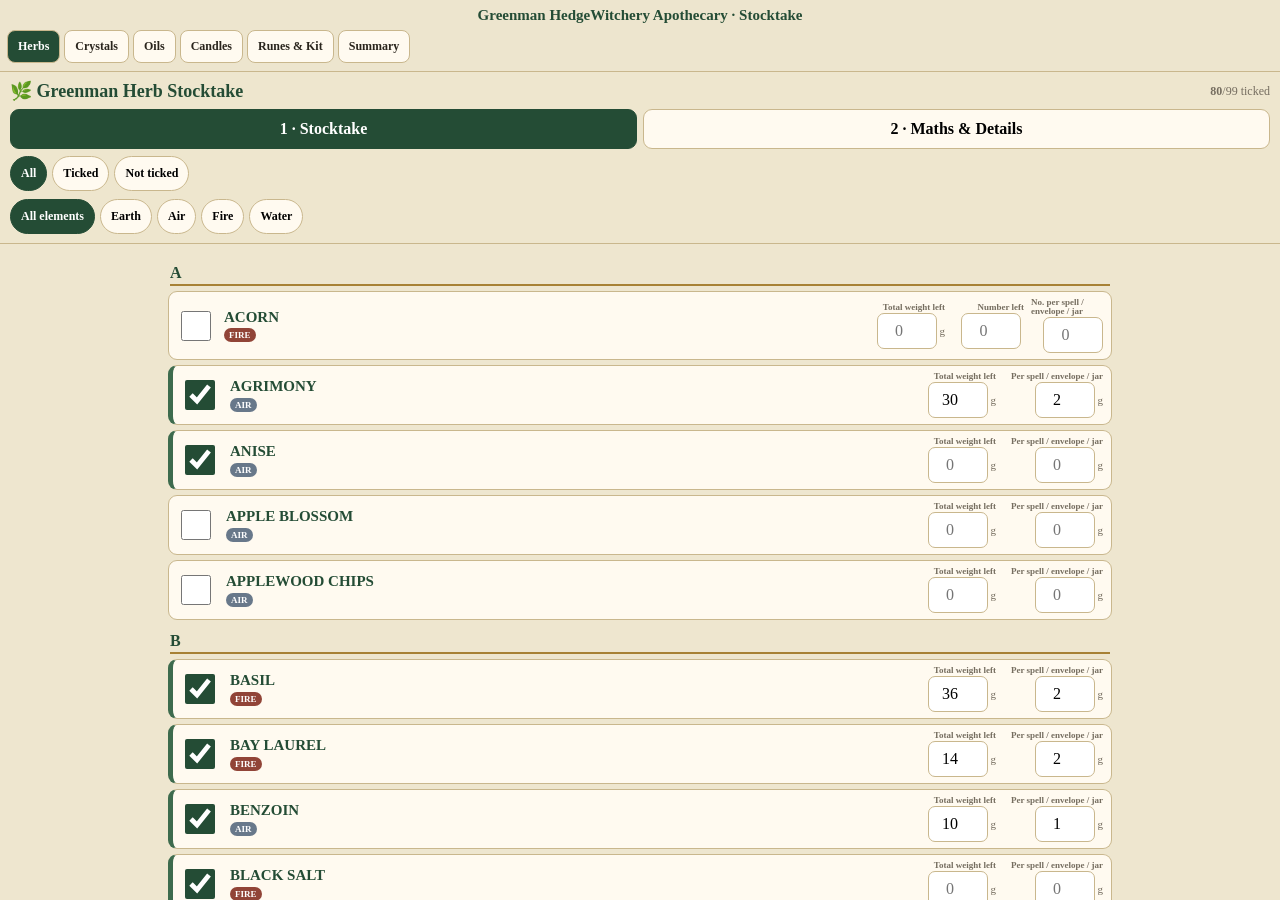
==== commit 2501889f: "Stocktake: Android-safe CSV/JSON exports and preserve edited herb packet values" ====
--- a/stocktake/GREENMAN_HEDGEWITCHERY_APOTHECARY_STOCKTAKE_CORRECT_V8.html
+++ b/stocktake/GREENMAN_HEDGEWITCHERY_APOTHECARY_STOCKTAKE_CORRECT_V8.html
@@ -37,29 +37,6 @@
 .small{font-size:10px;color:var(--muted)}
 .supplier a{color:var(--green);font-weight:bold;text-decoration:none}
 @media(max-width:700px){.valueTotals{grid-template-columns:repeat(2,minmax(0,1fr))}}
-
-.backoffice{display:none;overflow:auto;height:100%;padding:8px;max-width:1180px;margin:auto;width:100%}
-.backoffice.on{display:block}
-.bohead{position:sticky;top:0;background:var(--bg);padding:3px 0 8px;z-index:5}
-.bohead h2{font-size:18px;color:var(--green);margin:0 0 6px}
-.bocards{display:grid;grid-template-columns:repeat(4,minmax(0,1fr));gap:6px;margin-bottom:8px}
-.bocard{background:var(--paper);border:1px solid var(--line);border-radius:9px;padding:9px}
-.bocard span{display:block;font-size:10px;color:var(--muted)}
-.bocard strong{display:block;color:var(--green);font-size:18px;margin-top:2px}
-.boorder{background:var(--paper);border:1px solid var(--line);border-radius:10px;padding:10px;margin:8px 0}
-.boorder.waiting{border-left:6px solid #9a642c}
-.boorder.dispatched{border-left:6px solid var(--green)}
-.borow{display:flex;gap:7px;flex-wrap:wrap;align-items:center;margin-top:7px}
-.borow button,.borow select,.borow input,.boaction{min-height:38px;border:1px solid var(--line);border-radius:8px;background:#fffaf0;padding:7px 9px;font:700 11px Georgia,serif}
-.borow button.primary,.boaction.primary{background:var(--green);color:#fff;border-color:var(--green)}
-.borow input{font-family:Arial,sans-serif;min-width:180px}
-.boaddress{line-height:1.45;margin:6px 0}
-.bonote{font-size:11px;color:var(--muted);line-height:1.4}
-.bowarn{background:#fff0d8;border:1px solid #cfaa62;border-radius:8px;padding:7px;margin-top:7px;font-size:11px}
-.discountbox{background:var(--paper);border:2px solid var(--green);border-radius:10px;padding:10px;margin-bottom:9px}
-.discountbox input{width:100px;height:38px;border:1px solid var(--line);border-radius:7px;padding:6px}
-#gmPrintFrame{position:fixed;left:-10000px;top:0;width:57mm;height:90mm;border:0}
-@media(max-width:700px){.bocards{grid-template-columns:repeat(2,minmax(0,1fr))}.borow>*{flex:1 1 140px}}
 </style></head><body>
 <div id="outer">
  <div class="outerbar">
@@ -70,10 +47,7 @@
    <button data-page="oils">Oils</button>
    <button data-page="candles">Candles</button>
    <button data-page="rest">Runes & Kit</button>
-   <button data-page="summary">Stock Summary</button>
-   <button data-page="sales">Sales</button>
-   <button data-page="orders">Orders</button>
-   <button data-page="subscribers">Subscribers</button>
+   <button data-page="summary">Summary</button>
   </div>
  </div>
  <div class="framewrap">
@@ -83,33 +57,17 @@
   <iframe id="f-candles"></iframe>
   <iframe id="f-rest"></iframe>
   <section id="summary">
-   <div class="sumhead"><h2>Stock Summary</h2><div class="sumfilters" id="sumfilters"></div><div class="borow"><button id="gmRestock7" class="primary" type="button">RESTOCK ALL WILDWOOD TO 7</button><span class="bonote">Only moves stock when you press it. Wildwood never refills itself.</span></div></div>
+   <div class="sumhead"><h2>Stock Summary</h2><div class="sumfilters" id="sumfilters"></div></div>
    <div id="valueTotals" class="valueTotals"></div>
    <div class="tablewrap"><table><thead><tr>
     <th>Item</th><th>Section</th><th>Stock in hand</th><th>Stall stock</th>
     <th>Online stock</th><th>Online spells</th><th>Cost per spell</th><th>Stock value</th><th>Supplier</th>
    </tr></thead><tbody id="sumrows"></tbody></table></div>
   </section>
-  <section id="sales" class="backoffice">
-   <div class="bohead"><h2>Sales, Costs & Profit</h2><div class="borow"><button class="primary" onclick="gmBackRefresh(true)">REFRESH SALES</button></div></div>
-   <div id="gmSalesCards" class="bocards"></div>
-   <div id="gmSalesBody"></div>
-  </section>
-  <section id="orders" class="backoffice">
-   <div class="bohead"><h2>Orders</h2><div class="borow"><button class="primary" onclick="gmBackRefresh(true)">REFRESH ORDERS</button></div></div>
-   <div id="gmOrdersBody"></div>
-  </section>
-  <section id="subscribers" class="backoffice">
-   <div class="bohead"><h2>Subscribers</h2><div class="borow"><button class="primary" onclick="gmBackRefresh(true)">REFRESH SUBSCRIBERS</button></div></div>
-   <div class="discountbox"><b>Subscriber spell-kit discount</b><p class="bonote">Variable setting. Leave blank or set 0 to turn the discount off until you decide the amount.</p><div class="borow"><input id="gmDiscountPct" type="number" min="0" max="99.99" step="0.25" placeholder="%"><button class="primary" onclick="gmSaveDiscount()">SAVE DISCOUNT</button><span id="gmDiscountState" class="bonote"></span></div></div>
-   <div id="gmSubscriberCards" class="bocards"></div>
-   <div id="gmSubscribersBody"></div>
-  </section>
-  <iframe id="gmPrintFrame" title="57 mm address label"></iframe>
  </div>
 </div>
 <script>
-const PAGES={"herbs":"[base64]/[base64]/[base64]/IsKjIit2LnRvRml4ZWQoMik6IuKAlCJ9CmZ1bmN0aW9uIHdob2xlKHYpe3JldHVybiBOdW1iZXIuaXNGaW5pdGUodik/[base64]/[base64]/[base64]/[base64]/[base64]/YmFnQ291bnQvdW5pdENvdW50Ok5hTiwKICAgICBzcGVsbENvc3Q6TnVtYmVyLmlzRmluaXRlKGNvc3RQZXJJdGVtKSYmdW5pdENvdW50PjA/Y29zdFBlckl0ZW0qdW5pdENvdW50Ok5hTiwKICAgICBncmFtc1Blckl0ZW0sCiAgICAgZ3JhbXNQZXJTcGVsbDpOdW1iZXIuaXNGaW5pdGUoZ3JhbXNQZXJJdGVtKSYmdW5pdENvdW50PjA/[base64]/[base64]/[base64]/[base64]/[base64]/[base64]/[base64]/[base64]/[base64]/[base64]/TWF0aC5mbG9vcihjLnNwZWxsc1N0b2NrKToiIixOdW1iZXIuaXNGaW5pdGUoYy5zcGVsbHNCYWcpP01hdGguZmxvb3IoYy5zcGVsbHNCYWcpOiIiLAogIE51bWJlci5pc0Zpbml0ZShjLnNwZWxsQ29zdCk/[base64]","crystals":"[base64]/[base64]/[base64]/[base64]/[base64]/[base64]/[base64]/[base64]/[base64]/[base64]/[base64]/[base64]/[base64]/IllFUyI6IiIsYy5uYW1lLGMuZWxlbWVudCxjLmxhdGluLHgud2VpZ2h0TGVmdCx4LmNvdW50TGVmdCx4LmJ1eUNvc3QseC5iYWdXZWlnaHQseC5iYWdDb3VudCwKICBOdW1iZXIuaXNGaW5pdGUoei5jb3N0UGVyRyk/[base64]/[base64]/[base64]","oils":"[base64]/[base64]/[base64]/[base64]/[base64]/[base64]/[base64]/[base64]/TWF0aC5mbG9vcihjLnBvcnRpb25zQm91Z2h0KToiIixOdW1iZXIuaXNGaW5pdGUoYy5jb3N0UG9ydGlvbik/[base64]","candles":"[base64]/[base64]/[base64]/[base64]/[base64]/[base64]","rest":"[base64]/[base64]/[base64]/[base64]/[base64]/[base64]/[base64]"};
+const PAGES={"herbs":"[base64]/[base64]/[base64]/[base64]/IiBoYXZlIjoiIikrKHgubW9kZT09PSJjb3VudCI/[base64]/[base64]/[base64]/[base64]/[base64]/YmFnRy91bml0Ok5hTiwKICAgc3BlbGxDb3N0Ok51bWJlci5pc0Zpbml0ZShjcGcpJiZ1bml0PjA/[base64]/IGAke2gub2xkX3NpemVfZyE9bnVsbD9lc2MoaC5vbGRfc2l6ZV9nKSsiZyI6InNpemUgdW5rbm93biJ9IGZvciAke2gub2xkX2Nvc3QhPW51bGw/[base64]/[base64]/[base64]/[base64]/[base64]/TWF0aC5mbG9vcihjLnNwZWxsc1N0b2NrKToiIixOdW1iZXIuaXNGaW5pdGUoYy5zcGVsbHNCYWcpP01hdGguZmxvb3IoYy5zcGVsbHNCYWcpOiIiLAogIE51bWJlci5pc0Zpbml0ZShjLnNwZWxsQ29zdCk/[base64]